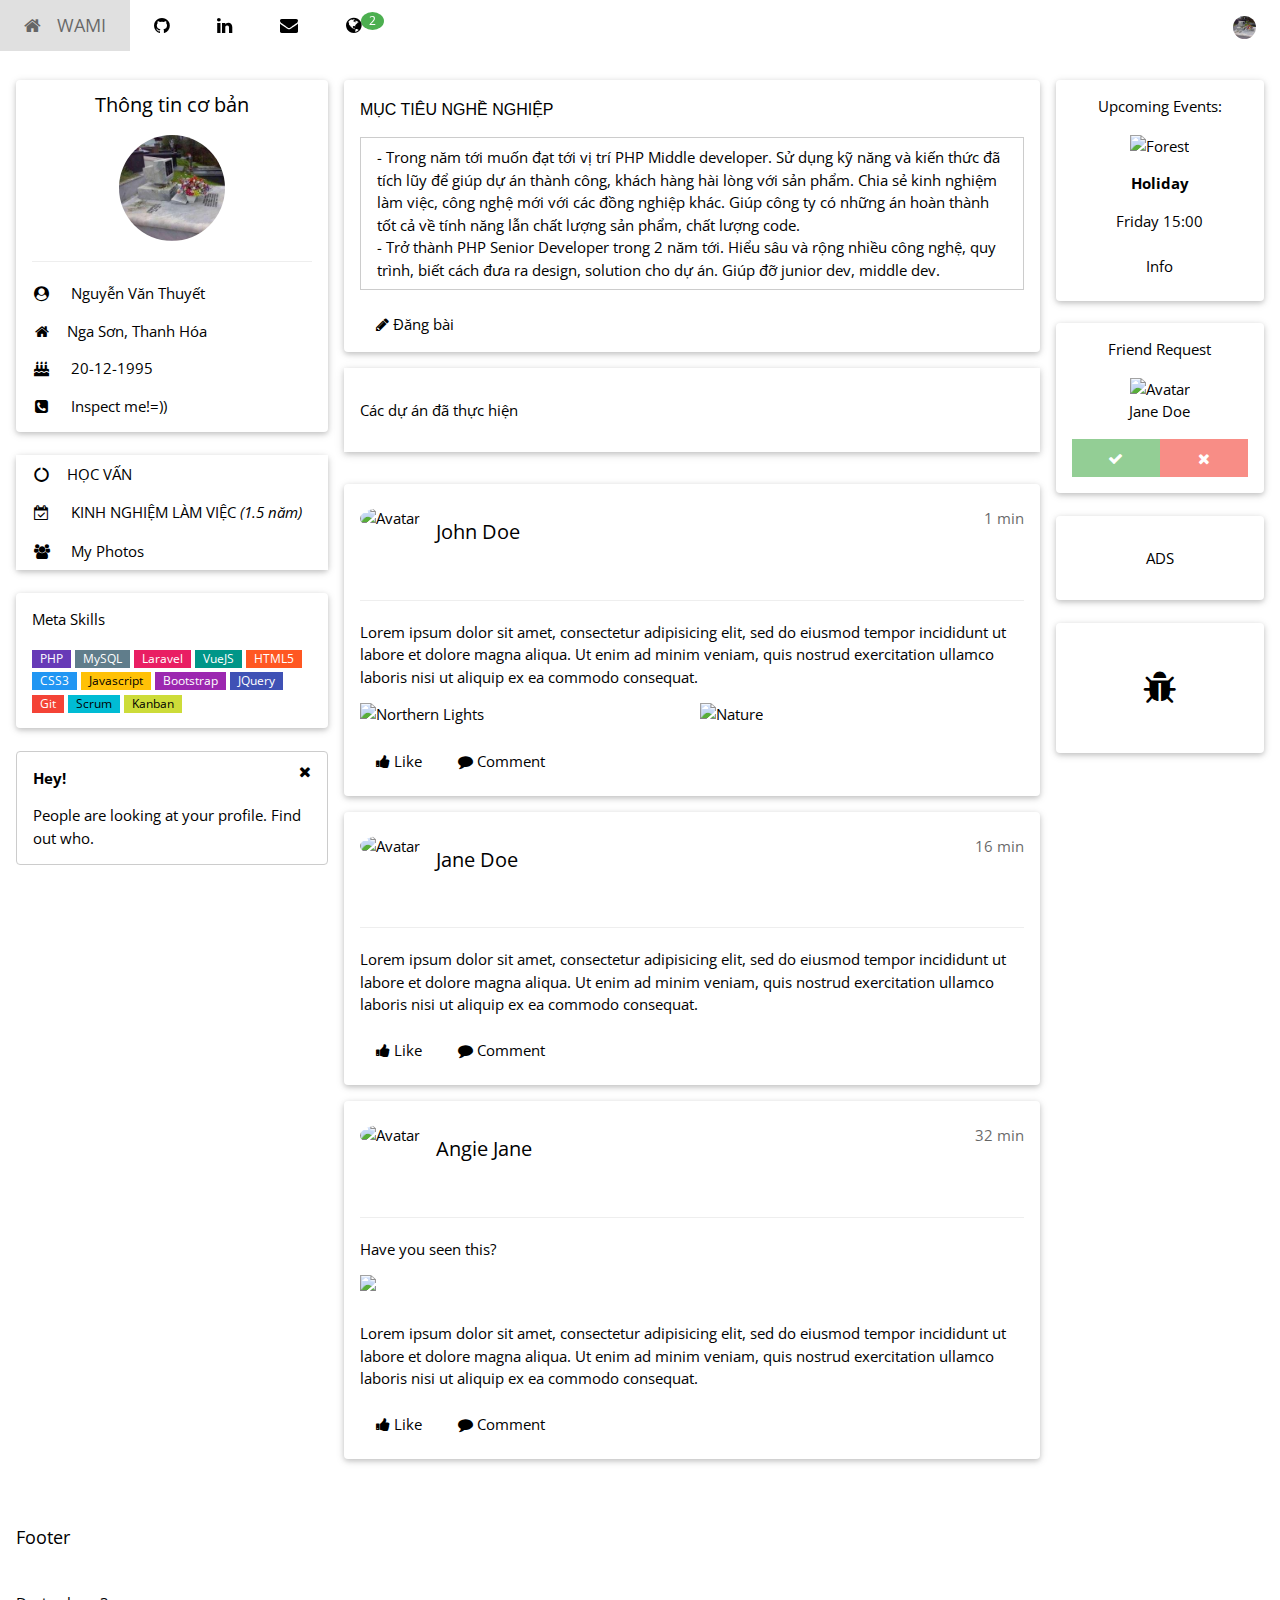
==== 11111.html @ 728837de "aupdatemmore information" ====
<!DOCTYPE html><html><title>ThuyetNV</title><meta charset="UTF-8"><meta name="viewport" content="width=device-width, initial-scale=1"><link rel="stylesheet" href="https://www.w3schools.com/w3css/4/w3.css"><link rel="stylesheet" href="https://www.w3schools.com/lib/w3-theme-blue-grey.css"><link rel='stylesheet' href='https://fonts.googleapis.com/css?family=Open+Sans'><link rel="stylesheet" href="https://cdnjs.cloudflare.com/ajax/libs/font-awesome/4.7.0/css/font-awesome.min.css"><link rel="stylesheet" href="public/css/main.css"><link rel="stylesheet" href="public/css/w3css.custom.css"><body class="w3-theme-l5"> <div class="w3-top"> <div class="w3-bar w3-theme-d2 w3-left-align w3-large"> <a class="w3-bar-item w3-button w3-hide-medium w3-hide-large w3-right w3-padding-large w3-hover-white w3-large w3-theme-d2" href="javascript:void(0);" onclick="openNav()"><i class="fa fa-bars"></i></a> <a href="https://thuyettiensinh.github.io" class="w3-bar-item w3-button w3-padding-large w3-theme-d4"><i class="fa fa-home w3-margin-right"></i>WAMI</a> <a href="https://github.com/thuyettiensinh" target="_blank" class="w3-bar-item w3-button w3-hide-small w3-padding-large w3-hover-white" title="Github"><i class="fa fa-github"></i></a> <a href="https://www.linkedin.com/in/thuyet-nguyen-720b23139/" target="_blank" class="w3-bar-item w3-button w3-hide-small w3-padding-large w3-hover-white" title="Linkedin"><i class="fa fa-linkedin"></i></a> <a href="mailto:thuyetit125@gmail.com" target="_popup" class="w3-bar-item w3-button w3-hide-small w3-padding-large w3-hover-white" title="Email"><i class="fa fa-envelope"></i></a> <div class="w3-dropdown-hover w3-hide-small"> <button class="w3-button w3-padding-large" title="Mạng xã hội"><i class="fa fa-globe"></i><span class="w3-badge w3-right w3-small w3-green">2</span></button> <div class="w3-dropdown-content w3-card-4 w3-bar-block" style="width:300px"> <a href="https://www.facebook.com/thuyetnv125" target="_blank" class="w3-bar-item w3-button w3-hide-small w3-padding-large w3-hover-white" title="Facebook"><i class="fa fa-facebook"></i>&nbsp;&nbsp;Facebook</a> <a href="https://twitter.com/_thuyetnv" target="_blank" class="w3-bar-item w3-button w3-hide-small w3-padding-large w3-hover-white" title="Twitter"><i class="fa fa-twitter"></i>&nbsp;Twitter</a> </div></div><a href="#" class="w3-bar-item w3-button w3-hide-small w3-right w3-padding-large w3-hover-white" title="My Account"> <img src="./public/images/avatar.jpg" class="w3-circle" style="height:23px;width:23px" alt="Avatar"> </a> </div></div><div id="navDemo" class="w3-bar-block w3-theme-d2 w3-hide w3-hide-large w3-hide-medium w3-large"> <a href="#" class="w3-bar-item w3-button w3-padding-large">Link 1</a> <a href="#" class="w3-bar-item w3-button w3-padding-large">Link 2</a> <a href="#" class="w3-bar-item w3-button w3-padding-large">Link 3</a> <a href="#" class="w3-bar-item w3-button w3-padding-large">My Profile</a> </div><div class="w3-container w3-content" style="max-width:1400px;margin-top:80px"> <div class="w3-row"> <div class="w3-col m3"> <div class="w3-card w3-round w3-white"> <div class="w3-container"> <h4 class="w3-center">Thông tin cơ bản</h4> <p class="w3-center"><img src="./public/images/avatar.jpg" class="w3-circle" style="height:106px;width:106px" alt="Avatar"></p><hr> <p title="Họ và tên"><i class="fa fa-user-circle fa-fw w3-margin-right w3-text-theme"></i> Nguyễn Văn Thuyết</p><p title="Quê quán"><i class="fa fa-home fa-fw w3-margin-right w3-text-theme"></i>Nga Sơn, Thanh Hóa</p><p title="Ngày sinh"><i class="fa fa-birthday-cake fa-fw w3-margin-right w3-text-theme"></i> 20-12-1995</p><p title="Số điện thoại"> <i class="fa fa-phone-square fa-fw w3-margin-right w3-text-theme"></i> <span title="If you can't see my phone number, you can ask some web developer how to inspect my phone number ^^"> Inspect me!=))</span> </p></div></div><br><div class="w3-card w3-round"> <div class="w3-white"> <button onclick="myFunction('Demo1')" class="w3-button w3-block w3-theme-l1 w3-left-align"><i class="fa fa-circle-o-notch fa-fw w3-margin-right"></i>HỌC VẤN</button> <div id="Demo1" class="w3-hide w3-container"> <div> <p><b>Đại học Công nghiệp Hà nội</b> <i class="w3-small"> (09/2013 - 05/2017)</i></p><p>Chuyên ngành: <i>Kỹ thuật phần mềm</i></p><p>Tốt nghiệp loại Trung bình, điểm trung bình 2.44/4</p></div></div><button onclick="myFunction('Demo2')" class="w3-button w3-block w3-theme-l1 w3-left-align"><i class="fa fa-calendar-check-o fa-fw w3-margin-right"></i> KINH NGHIỆM LÀM VIỆC <i> (1.5 năm)</i></button> <div id="Demo2" class="w3-hide w3-container"> <div> <div> <p><b>Công ty NTQ Solution JSC</b> <i class="w3-small"> (05/2017 - Hiện tại)</i></p><p>Vị trị: <i>Junior PHP Developer</i></p></div><div>- Tham gia thực hiện các sản phẩm của công ty, dự án maintain, refactor, các dự án với Laravel và VueJS.</div><div>- Viết báo cáo công việc hàng ngày</div></div><div> <div> <p><b>Công ty cổ phần Phần mềm FPT Software</b> <i class="w3-small"> (11/2016 - 01/2017)</i></p><p>Vị trị: <i>Thực tập Front-end</i></p></div><div>- Tham gia dự án thực tế, được học hỏi về cách thức làm việc cũng như hoạt động của công ty.</div><div>- Viết báo cáo công việc hàng ngày</div><div>- Testing</div></div><br></div><button onclick="myFunction('Demo3')" class="w3-button w3-block w3-theme-l1 w3-left-align"><i class="fa fa-users fa-fw w3-margin-right"></i> My Photos</button> <div id="Demo3" class="w3-hide w3-container"> <div class="w3-row-padding"> <br><div class="w3-half"> <img src="https://www.w3schools.com/w3images/lights.jpg" style="width:100%" class="w3-margin-bottom"> </div><div class="w3-half"> <img src="https://www.w3schools.com/w3images/nature.jpg" style="width:100%" class="w3-margin-bottom"> </div><div class="w3-half"> <img src="https://www.w3schools.com/w3images/mountains.jpg" style="width:100%" class="w3-margin-bottom"> </div><div class="w3-half"> <img src="https://www.w3schools.com/w3images/forest.jpg" style="width:100%" class="w3-margin-bottom"> </div><div class="w3-half"> <img src="https://www.w3schools.com/w3images/nature.jpg" style="width:100%" class="w3-margin-bottom"> </div><div class="w3-half"> <img src="https://www.w3schools.com/w3images/snow.jpg" style="width:100%" class="w3-margin-bottom"> </div></div></div></div></div><br><div class="w3-card w3-round w3-white w3-hide-small"> <div class="w3-container"> <p>Meta Skills </p><p> <span class="w3-tag w3-small w3-deep-purple">PHP</span> <span class="w3-tag w3-small w3-blue-gray">MySQL</span> <span class="w3-tag w3-small w3-pink">Laravel</span> <span class="w3-tag w3-small w3-teal">VueJS</span> <span class="w3-tag w3-small w3-deep-orange">HTML5</span> <span class="w3-tag w3-small w3-blue">CSS3</span> <span class="w3-tag w3-small w3-amber">Javascript</span> <span class="w3-tag w3-small w3-purple">Bootstrap</span> <span class="w3-tag w3-small w3-indigo">JQuery</span> <span class="w3-tag w3-small w3-red">Git</span> <span class="w3-tag w3-small w3-cyan">Scrum</span> <span class="w3-tag w3-small w3-lime">Kanban</span> </p></div></div><br><div class="w3-container w3-display-container w3-round w3-theme-l4 w3-border w3-theme-border w3-margin-bottom w3-hide-small"> <span onclick="this.parentElement.style.display='none'" class="w3-button w3-theme-l3 w3-display-topright"> <i class="fa fa-remove"></i> </span> <p><strong>Hey!</strong></p><p>People are looking at your profile. Find out who.</p></div></div><div class="w3-col m7"> <div class="w3-row-padding"> <div class="w3-col m12"> <div class="w3-card w3-round w3-white"> <div class="w3-container w3-padding"> <h6>MỤC TIÊU NGHỀ NGHIỆP</h6> <p contenteditable="true" class="w3-border w3-padding"> - Trong năm tới muốn đạt tới vị trí PHP Middle developer. Sử dụng kỹ năng và kiến thức đã tích lũy để giúp dự án thành công, khách hàng hài lòng với sản phẩm. Chia sẻ kinh nghiệm làm việc, công nghệ mới với các đồng nghiệp khác. Giúp công ty có những án hoàn thành tốt cả về tính năng lẫn chất lượng sản phẩm, chất lượng code.<br>- Trở thành PHP Senior Developer trong 2 năm tới. Hiểu sâu và rộng nhiều công nghệ, quy trình, biết cách đưa ra design, solution cho dự án. Giúp đỡ junior dev, middle dev. </p><button type="button" class="w3-button w3-theme" onclick="document.getElementById('justKidding').style.display='block'"><i class="fa fa-pencil"></i> Đăng bài</button> <div id="justKidding" class="w3-modal"> <div class="w3-modal-content w3-animate-top w3-card-4 w3-modal-small"> <header class="w3-container w3-blue-grey"> <span onclick="document.getElementById('justKidding').style.display='none'" class="w3-button w3-display-topright">&times;</span> <p>=)) Bạn thực sự nghĩ nó đăng được bài viết ?</p></header> <div class="w3-container"> <h3>Đùa thôi=)), không đăng được đâu!</h3> </div></div></div></div></div></div></div><div class="w3-container"> <div class="w3-panel w3-theme w3-card w3-padding-16"> <p>Các dự án đã thực hiện</p></div></div><div class="w3-container w3-card w3-white w3-round w3-margin"> <br><img src="https://www.w3schools.com/w3images/avatar2.png" alt="Avatar" class="w3-left w3-circle w3-margin-right" style="width:60px"> <span class="w3-right w3-opacity">1 min</span> <h4>John Doe</h4> <br><hr class="w3-clear"> <p>Lorem ipsum dolor sit amet, consectetur adipisicing elit, sed do eiusmod tempor incididunt ut labore et dolore magna aliqua. Ut enim ad minim veniam, quis nostrud exercitation ullamco laboris nisi ut aliquip ex ea commodo consequat.</p><div class="w3-row-padding" style="margin:0 -16px"> <div class="w3-half"> <img src="https://www.w3schools.com/w3images/lights.jpg" style="width:100%" alt="Northern Lights" class="w3-margin-bottom"> </div><div class="w3-half"> <img src="https://www.w3schools.com/w3images/nature.jpg" style="width:100%" alt="Nature" class="w3-margin-bottom"> </div></div><button type="button" class="w3-button w3-theme-d1 w3-margin-bottom"><i class="fa fa-thumbs-up"></i> Like</button> <button type="button" class="w3-button w3-theme-d2 w3-margin-bottom"><i class="fa fa-comment"></i> Comment</button> </div><div class="w3-container w3-card w3-white w3-round w3-margin"> <br><img src="https://www.w3schools.com/w3images/avatar5.png" alt="Avatar" class="w3-left w3-circle w3-margin-right" style="width:60px"> <span class="w3-right w3-opacity">16 min</span> <h4>Jane Doe</h4> <br><hr class="w3-clear"> <p>Lorem ipsum dolor sit amet, consectetur adipisicing elit, sed do eiusmod tempor incididunt ut labore et dolore magna aliqua. Ut enim ad minim veniam, quis nostrud exercitation ullamco laboris nisi ut aliquip ex ea commodo consequat.</p><button type="button" class="w3-button w3-theme-d1 w3-margin-bottom"><i class="fa fa-thumbs-up"></i> Like</button> <button type="button" class="w3-button w3-theme-d2 w3-margin-bottom"><i class="fa fa-comment"></i> Comment</button> </div><div class="w3-container w3-card w3-white w3-round w3-margin"> <br><img src="https://www.w3schools.com/w3images/avatar6.png" alt="Avatar" class="w3-left w3-circle w3-margin-right" style="width:60px"> <span class="w3-right w3-opacity">32 min</span> <h4>Angie Jane</h4> <br><hr class="w3-clear"> <p>Have you seen this?</p><img src="https://www.w3schools.com/w3images/nature.jpg" style="width:100%" class="w3-margin-bottom"> <p>Lorem ipsum dolor sit amet, consectetur adipisicing elit, sed do eiusmod tempor incididunt ut labore et dolore magna aliqua. Ut enim ad minim veniam, quis nostrud exercitation ullamco laboris nisi ut aliquip ex ea commodo consequat.</p><button type="button" class="w3-button w3-theme-d1 w3-margin-bottom"><i class="fa fa-thumbs-up"></i> Like</button> <button type="button" class="w3-button w3-theme-d2 w3-margin-bottom"><i class="fa fa-comment"></i> Comment</button> </div></div><div class="w3-col m2"> <div class="w3-card w3-round w3-white w3-center"> <div class="w3-container"> <p>Upcoming Events:</p><img src="https://www.w3schools.com/w3images/forest.jpg" alt="Forest" style="width:100%;"> <p><strong>Holiday</strong></p><p>Friday 15:00</p><p> <button class="w3-button w3-block w3-theme-l4">Info</button> </p></div></div><br><div class="w3-card w3-round w3-white w3-center"> <div class="w3-container"> <p>Friend Request</p><img src="https://www.w3schools.com/w3images/avatar6.png" alt="Avatar" style="width:50%"> <br><span>Jane Doe</span> <div class="w3-row w3-opacity"> <div class="w3-half"> <button class="w3-button w3-block w3-green w3-section" title="Accept"><i class="fa fa-check"></i></button> </div><div class="w3-half"> <button class="w3-button w3-block w3-red w3-section" title="Decline"><i class="fa fa-remove"></i></button> </div></div></div></div><br><div class="w3-card w3-round w3-white w3-padding-16 w3-center"> <p>ADS</p></div><br><div class="w3-card w3-round w3-white w3-padding-32 w3-center"> <p><i class="fa fa-bug w3-xxlarge"></i></p></div></div></div></div><br><footer class="w3-container w3-theme-d3 w3-padding-16"> <h5>Footer</h5> </footer> <footer class="w3-container w3-theme-d5"> <p>Design by <a href="https://www.w3schools.com/w3css/default.asp" target="_blank">w3.css</a></p></footer> <script>function myFunction(id){var x=document.getElementById(id); if (x.className.indexOf("w3-show")==-1){x.className +=" w3-show"; x.previousElementSibling.className +=" w3-theme-d1";}else{x.className=x.className.replace("w3-show", ""); x.previousElementSibling.className=x.previousElementSibling.className.replace(" w3-theme-d1", "");}}function openNav(){var x=document.getElementById("navDemo"); if (x.className.indexOf("w3-show")==-1){x.className +=" w3-show";}else{x.className=x.className.replace(" w3-show", "");}}function justKidding(){alert('Đùa thôi, không có đăng được đâu!=))');}</script></body></html>
---- public/css/main.css ----
/* All */
html,
body,
h1,
h2,
h3,
h4,
h5 {
    font-family: "Open Sans", sans-serif
}

/* Another element */
---- public/css/w3css.custom.css ----
.w3-button:hover, .w3-hover-white:hover {
	opacity: 0.6;
	transition: 0.6s linear;
}

.w3-modal-small {
    width: 25%;
}
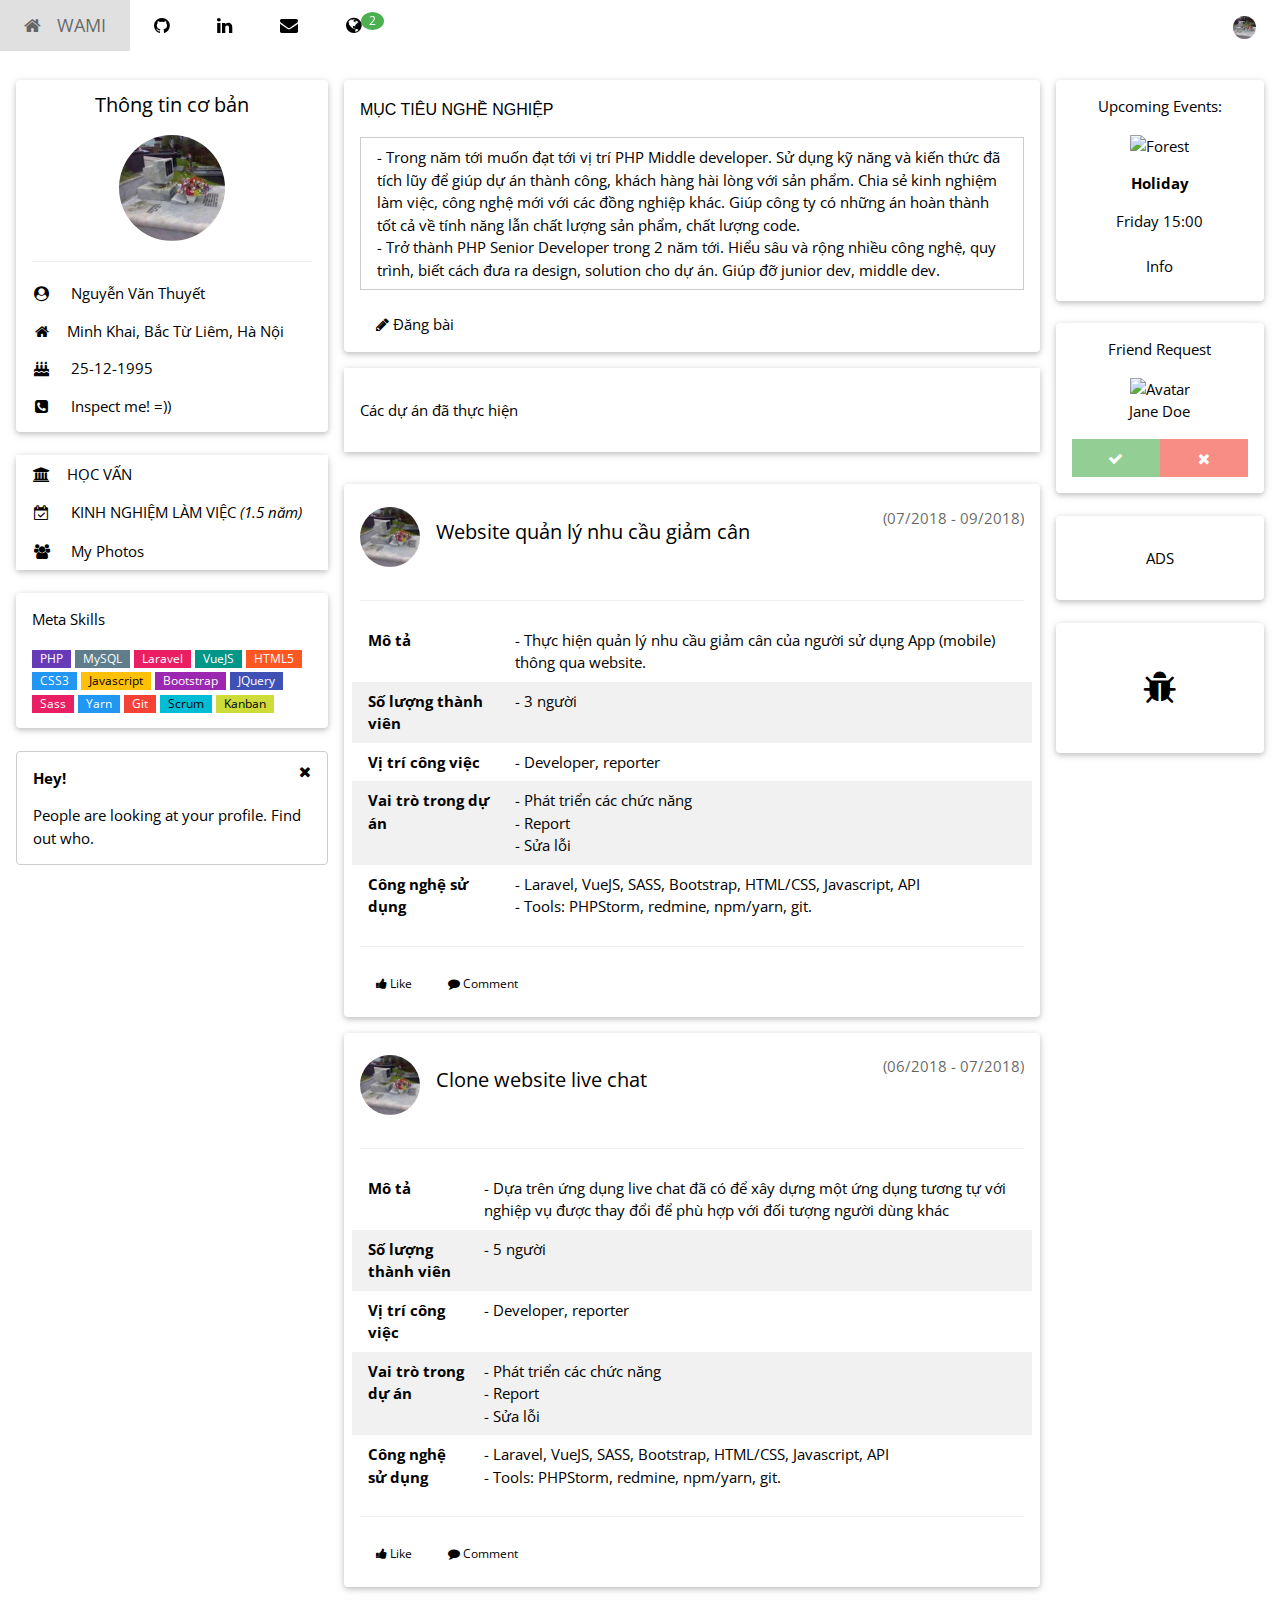
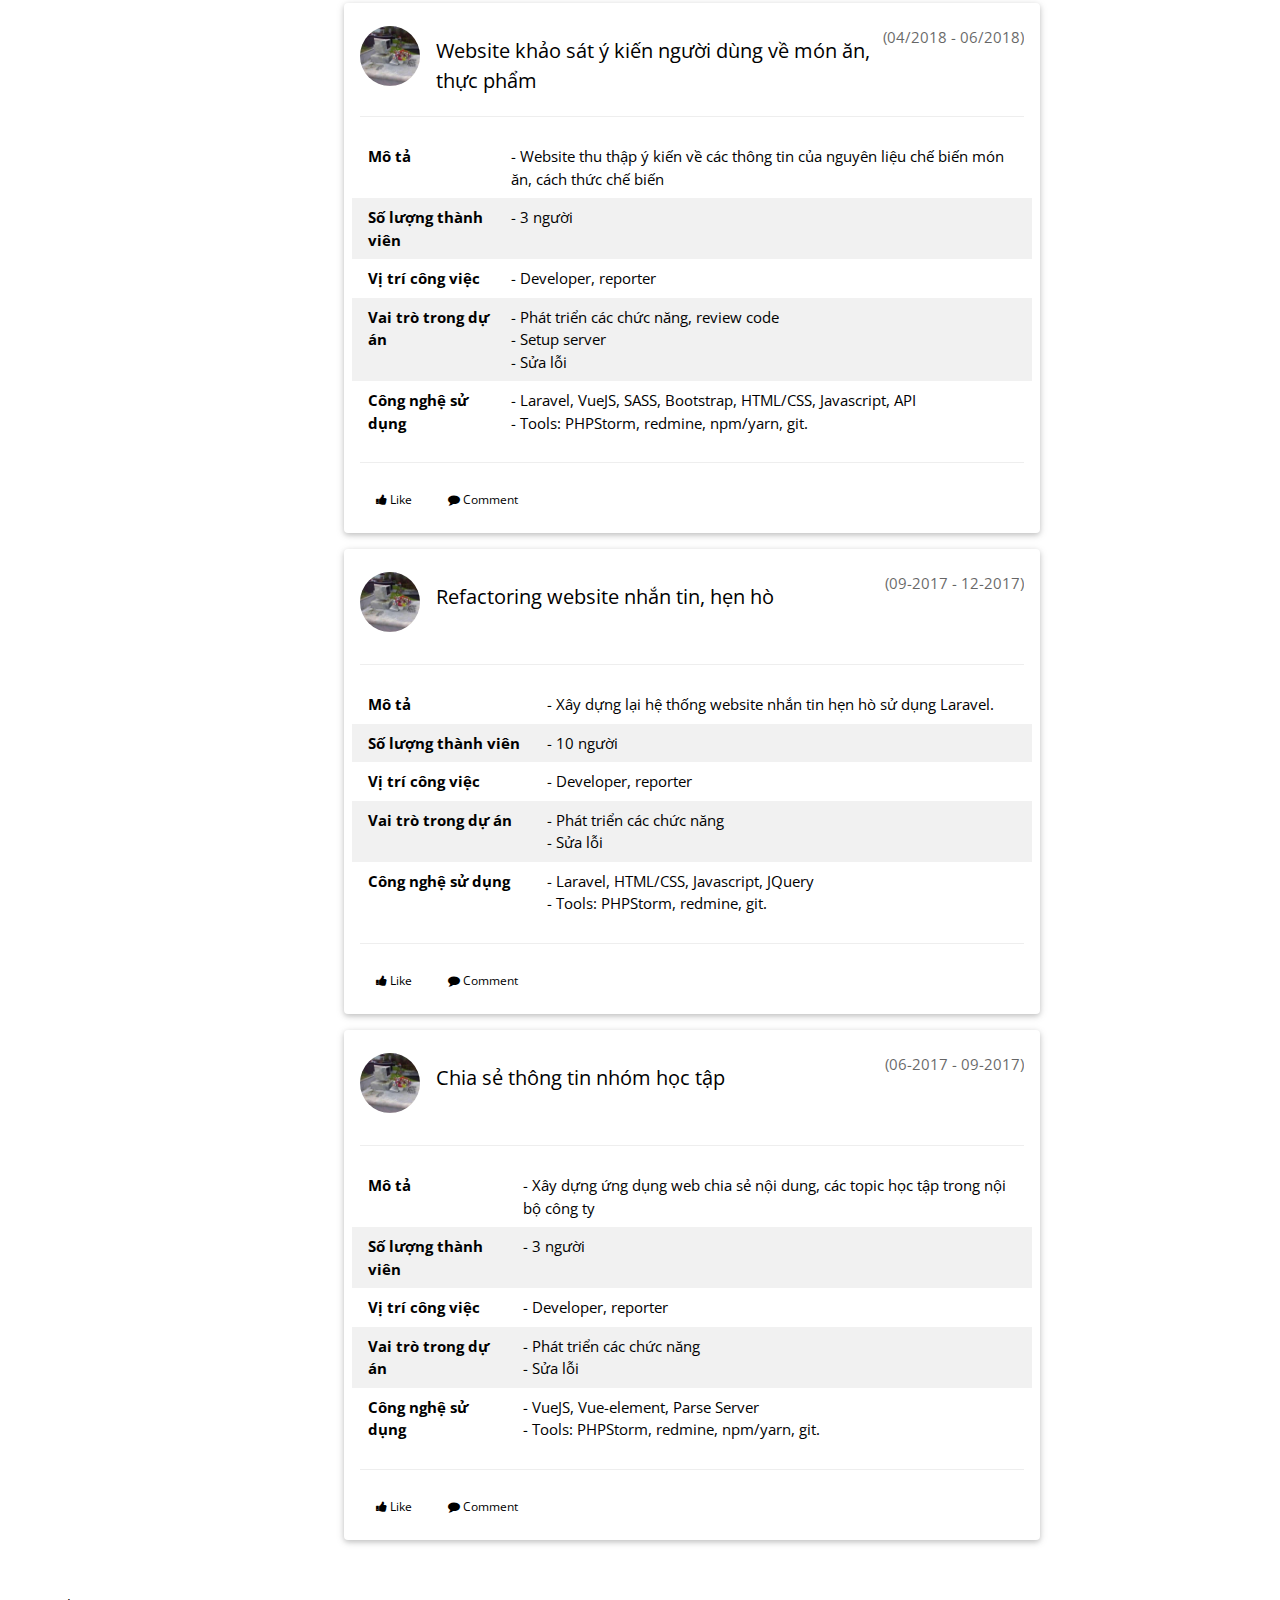
==== commit 693cfd5c: "Update 11111.html" ====
--- a/11111.html
+++ b/11111.html
@@ -1 +1,495 @@
-<!DOCTYPE html><html><title>ThuyetNV</title><meta charset="UTF-8"><meta name="viewport" content="width=device-width, initial-scale=1"><link rel="stylesheet" href="https://www.w3schools.com/w3css/4/w3.css"><link rel="stylesheet" href="https://www.w3schools.com/lib/w3-theme-blue-grey.css"><link rel='stylesheet' href='https://fonts.googleapis.com/css?family=Open+Sans'><link rel="stylesheet" href="https://cdnjs.cloudflare.com/ajax/libs/font-awesome/4.7.0/css/font-awesome.min.css"><link rel="stylesheet" href="public/css/main.css"><link rel="stylesheet" href="public/css/w3css.custom.css"><body class="w3-theme-l5"> <div class="w3-top"> <div class="w3-bar w3-theme-d2 w3-left-align w3-large"> <a class="w3-bar-item w3-button w3-hide-medium w3-hide-large w3-right w3-padding-large w3-hover-white w3-large w3-theme-d2" href="javascript:void(0);" onclick="openNav()"><i class="fa fa-bars"></i></a> <a href="https://thuyettiensinh.github.io" class="w3-bar-item w3-button w3-padding-large w3-theme-d4"><i class="fa fa-home w3-margin-right"></i>WAMI</a> <a href="https://github.com/thuyettiensinh" target="_blank" class="w3-bar-item w3-button w3-hide-small w3-padding-large w3-hover-white" title="Github"><i class="fa fa-github"></i></a> <a href="https://www.linkedin.com/in/thuyet-nguyen-720b23139/" target="_blank" class="w3-bar-item w3-button w3-hide-small w3-padding-large w3-hover-white" title="Linkedin"><i class="fa fa-linkedin"></i></a> <a href="mailto:thuyetit125@gmail.com" target="_popup" class="w3-bar-item w3-button w3-hide-small w3-padding-large w3-hover-white" title="Email"><i class="fa fa-envelope"></i></a> <div class="w3-dropdown-hover w3-hide-small"> <button class="w3-button w3-padding-large" title="Mạng xã hội"><i class="fa fa-globe"></i><span class="w3-badge w3-right w3-small w3-green">2</span></button> <div class="w3-dropdown-content w3-card-4 w3-bar-block" style="width:300px"> <a href="https://www.facebook.com/thuyetnv125" target="_blank" class="w3-bar-item w3-button w3-hide-small w3-padding-large w3-hover-white" title="Facebook"><i class="fa fa-facebook"></i>&nbsp;&nbsp;Facebook</a> <a href="https://twitter.com/_thuyetnv" target="_blank" class="w3-bar-item w3-button w3-hide-small w3-padding-large w3-hover-white" title="Twitter"><i class="fa fa-twitter"></i>&nbsp;Twitter</a> </div></div><a href="#" class="w3-bar-item w3-button w3-hide-small w3-right w3-padding-large w3-hover-white" title="My Account"> <img src="./public/images/avatar.jpg" class="w3-circle" style="height:23px;width:23px" alt="Avatar"> </a> </div></div><div id="navDemo" class="w3-bar-block w3-theme-d2 w3-hide w3-hide-large w3-hide-medium w3-large"> <a href="#" class="w3-bar-item w3-button w3-padding-large">Link 1</a> <a href="#" class="w3-bar-item w3-button w3-padding-large">Link 2</a> <a href="#" class="w3-bar-item w3-button w3-padding-large">Link 3</a> <a href="#" class="w3-bar-item w3-button w3-padding-large">My Profile</a> </div><div class="w3-container w3-content" style="max-width:1400px;margin-top:80px"> <div class="w3-row"> <div class="w3-col m3"> <div class="w3-card w3-round w3-white"> <div class="w3-container"> <h4 class="w3-center">Thông tin cơ bản</h4> <p class="w3-center"><img src="./public/images/avatar.jpg" class="w3-circle" style="height:106px;width:106px" alt="Avatar"></p><hr> <p title="Họ và tên"><i class="fa fa-user-circle fa-fw w3-margin-right w3-text-theme"></i> Nguyễn Văn Thuyết</p><p title="Quê quán"><i class="fa fa-home fa-fw w3-margin-right w3-text-theme"></i>Nga Sơn, Thanh Hóa</p><p title="Ngày sinh"><i class="fa fa-birthday-cake fa-fw w3-margin-right w3-text-theme"></i> 20-12-1995</p><p title="Số điện thoại"> <i class="fa fa-phone-square fa-fw w3-margin-right w3-text-theme"></i> <span title="If you can't see my phone number, you can ask some web developer how to inspect my phone number ^^"> Inspect me!=))</span> </p></div></div><br><div class="w3-card w3-round"> <div class="w3-white"> <button onclick="myFunction('Demo1')" class="w3-button w3-block w3-theme-l1 w3-left-align"><i class="fa fa-circle-o-notch fa-fw w3-margin-right"></i>HỌC VẤN</button> <div id="Demo1" class="w3-hide w3-container"> <div> <p><b>Đại học Công nghiệp Hà nội</b> <i class="w3-small"> (09/2013 - 05/2017)</i></p><p>Chuyên ngành: <i>Kỹ thuật phần mềm</i></p><p>Tốt nghiệp loại Trung bình, điểm trung bình 2.44/4</p></div></div><button onclick="myFunction('Demo2')" class="w3-button w3-block w3-theme-l1 w3-left-align"><i class="fa fa-calendar-check-o fa-fw w3-margin-right"></i> KINH NGHIỆM LÀM VIỆC <i> (1.5 năm)</i></button> <div id="Demo2" class="w3-hide w3-container"> <div> <div> <p><b>Công ty NTQ Solution JSC</b> <i class="w3-small"> (05/2017 - Hiện tại)</i></p><p>Vị trị: <i>Junior PHP Developer</i></p></div><div>- Tham gia thực hiện các sản phẩm của công ty, dự án maintain, refactor, các dự án với Laravel và VueJS.</div><div>- Viết báo cáo công việc hàng ngày</div></div><div> <div> <p><b>Công ty cổ phần Phần mềm FPT Software</b> <i class="w3-small"> (11/2016 - 01/2017)</i></p><p>Vị trị: <i>Thực tập Front-end</i></p></div><div>- Tham gia dự án thực tế, được học hỏi về cách thức làm việc cũng như hoạt động của công ty.</div><div>- Viết báo cáo công việc hàng ngày</div><div>- Testing</div></div><br></div><button onclick="myFunction('Demo3')" class="w3-button w3-block w3-theme-l1 w3-left-align"><i class="fa fa-users fa-fw w3-margin-right"></i> My Photos</button> <div id="Demo3" class="w3-hide w3-container"> <div class="w3-row-padding"> <br><div class="w3-half"> <img src="https://www.w3schools.com/w3images/lights.jpg" style="width:100%" class="w3-margin-bottom"> </div><div class="w3-half"> <img src="https://www.w3schools.com/w3images/nature.jpg" style="width:100%" class="w3-margin-bottom"> </div><div class="w3-half"> <img src="https://www.w3schools.com/w3images/mountains.jpg" style="width:100%" class="w3-margin-bottom"> </div><div class="w3-half"> <img src="https://www.w3schools.com/w3images/forest.jpg" style="width:100%" class="w3-margin-bottom"> </div><div class="w3-half"> <img src="https://www.w3schools.com/w3images/nature.jpg" style="width:100%" class="w3-margin-bottom"> </div><div class="w3-half"> <img src="https://www.w3schools.com/w3images/snow.jpg" style="width:100%" class="w3-margin-bottom"> </div></div></div></div></div><br><div class="w3-card w3-round w3-white w3-hide-small"> <div class="w3-container"> <p>Meta Skills </p><p> <span class="w3-tag w3-small w3-deep-purple">PHP</span> <span class="w3-tag w3-small w3-blue-gray">MySQL</span> <span class="w3-tag w3-small w3-pink">Laravel</span> <span class="w3-tag w3-small w3-teal">VueJS</span> <span class="w3-tag w3-small w3-deep-orange">HTML5</span> <span class="w3-tag w3-small w3-blue">CSS3</span> <span class="w3-tag w3-small w3-amber">Javascript</span> <span class="w3-tag w3-small w3-purple">Bootstrap</span> <span class="w3-tag w3-small w3-indigo">JQuery</span> <span class="w3-tag w3-small w3-red">Git</span> <span class="w3-tag w3-small w3-cyan">Scrum</span> <span class="w3-tag w3-small w3-lime">Kanban</span> </p></div></div><br><div class="w3-container w3-display-container w3-round w3-theme-l4 w3-border w3-theme-border w3-margin-bottom w3-hide-small"> <span onclick="this.parentElement.style.display='none'" class="w3-button w3-theme-l3 w3-display-topright"> <i class="fa fa-remove"></i> </span> <p><strong>Hey!</strong></p><p>People are looking at your profile. Find out who.</p></div></div><div class="w3-col m7"> <div class="w3-row-padding"> <div class="w3-col m12"> <div class="w3-card w3-round w3-white"> <div class="w3-container w3-padding"> <h6>MỤC TIÊU NGHỀ NGHIỆP</h6> <p contenteditable="true" class="w3-border w3-padding"> - Trong năm tới muốn đạt tới vị trí PHP Middle developer. Sử dụng kỹ năng và kiến thức đã tích lũy để giúp dự án thành công, khách hàng hài lòng với sản phẩm. Chia sẻ kinh nghiệm làm việc, công nghệ mới với các đồng nghiệp khác. Giúp công ty có những án hoàn thành tốt cả về tính năng lẫn chất lượng sản phẩm, chất lượng code.<br>- Trở thành PHP Senior Developer trong 2 năm tới. Hiểu sâu và rộng nhiều công nghệ, quy trình, biết cách đưa ra design, solution cho dự án. Giúp đỡ junior dev, middle dev. </p><button type="button" class="w3-button w3-theme" onclick="document.getElementById('justKidding').style.display='block'"><i class="fa fa-pencil"></i> Đăng bài</button> <div id="justKidding" class="w3-modal"> <div class="w3-modal-content w3-animate-top w3-card-4 w3-modal-small"> <header class="w3-container w3-blue-grey"> <span onclick="document.getElementById('justKidding').style.display='none'" class="w3-button w3-display-topright">&times;</span> <p>=)) Bạn thực sự nghĩ nó đăng được bài viết ?</p></header> <div class="w3-container"> <h3>Đùa thôi=)), không đăng được đâu!</h3> </div></div></div></div></div></div></div><div class="w3-container"> <div class="w3-panel w3-theme w3-card w3-padding-16"> <p>Các dự án đã thực hiện</p></div></div><div class="w3-container w3-card w3-white w3-round w3-margin"> <br><img src="https://www.w3schools.com/w3images/avatar2.png" alt="Avatar" class="w3-left w3-circle w3-margin-right" style="width:60px"> <span class="w3-right w3-opacity">1 min</span> <h4>John Doe</h4> <br><hr class="w3-clear"> <p>Lorem ipsum dolor sit amet, consectetur adipisicing elit, sed do eiusmod tempor incididunt ut labore et dolore magna aliqua. Ut enim ad minim veniam, quis nostrud exercitation ullamco laboris nisi ut aliquip ex ea commodo consequat.</p><div class="w3-row-padding" style="margin:0 -16px"> <div class="w3-half"> <img src="https://www.w3schools.com/w3images/lights.jpg" style="width:100%" alt="Northern Lights" class="w3-margin-bottom"> </div><div class="w3-half"> <img src="https://www.w3schools.com/w3images/nature.jpg" style="width:100%" alt="Nature" class="w3-margin-bottom"> </div></div><button type="button" class="w3-button w3-theme-d1 w3-margin-bottom"><i class="fa fa-thumbs-up"></i> Like</button> <button type="button" class="w3-button w3-theme-d2 w3-margin-bottom"><i class="fa fa-comment"></i> Comment</button> </div><div class="w3-container w3-card w3-white w3-round w3-margin"> <br><img src="https://www.w3schools.com/w3images/avatar5.png" alt="Avatar" class="w3-left w3-circle w3-margin-right" style="width:60px"> <span class="w3-right w3-opacity">16 min</span> <h4>Jane Doe</h4> <br><hr class="w3-clear"> <p>Lorem ipsum dolor sit amet, consectetur adipisicing elit, sed do eiusmod tempor incididunt ut labore et dolore magna aliqua. Ut enim ad minim veniam, quis nostrud exercitation ullamco laboris nisi ut aliquip ex ea commodo consequat.</p><button type="button" class="w3-button w3-theme-d1 w3-margin-bottom"><i class="fa fa-thumbs-up"></i> Like</button> <button type="button" class="w3-button w3-theme-d2 w3-margin-bottom"><i class="fa fa-comment"></i> Comment</button> </div><div class="w3-container w3-card w3-white w3-round w3-margin"> <br><img src="https://www.w3schools.com/w3images/avatar6.png" alt="Avatar" class="w3-left w3-circle w3-margin-right" style="width:60px"> <span class="w3-right w3-opacity">32 min</span> <h4>Angie Jane</h4> <br><hr class="w3-clear"> <p>Have you seen this?</p><img src="https://www.w3schools.com/w3images/nature.jpg" style="width:100%" class="w3-margin-bottom"> <p>Lorem ipsum dolor sit amet, consectetur adipisicing elit, sed do eiusmod tempor incididunt ut labore et dolore magna aliqua. Ut enim ad minim veniam, quis nostrud exercitation ullamco laboris nisi ut aliquip ex ea commodo consequat.</p><button type="button" class="w3-button w3-theme-d1 w3-margin-bottom"><i class="fa fa-thumbs-up"></i> Like</button> <button type="button" class="w3-button w3-theme-d2 w3-margin-bottom"><i class="fa fa-comment"></i> Comment</button> </div></div><div class="w3-col m2"> <div class="w3-card w3-round w3-white w3-center"> <div class="w3-container"> <p>Upcoming Events:</p><img src="https://www.w3schools.com/w3images/forest.jpg" alt="Forest" style="width:100%;"> <p><strong>Holiday</strong></p><p>Friday 15:00</p><p> <button class="w3-button w3-block w3-theme-l4">Info</button> </p></div></div><br><div class="w3-card w3-round w3-white w3-center"> <div class="w3-container"> <p>Friend Request</p><img src="https://www.w3schools.com/w3images/avatar6.png" alt="Avatar" style="width:50%"> <br><span>Jane Doe</span> <div class="w3-row w3-opacity"> <div class="w3-half"> <button class="w3-button w3-block w3-green w3-section" title="Accept"><i class="fa fa-check"></i></button> </div><div class="w3-half"> <button class="w3-button w3-block w3-red w3-section" title="Decline"><i class="fa fa-remove"></i></button> </div></div></div></div><br><div class="w3-card w3-round w3-white w3-padding-16 w3-center"> <p>ADS</p></div><br><div class="w3-card w3-round w3-white w3-padding-32 w3-center"> <p><i class="fa fa-bug w3-xxlarge"></i></p></div></div></div></div><br><footer class="w3-container w3-theme-d3 w3-padding-16"> <h5>Footer</h5> </footer> <footer class="w3-container w3-theme-d5"> <p>Design by <a href="https://www.w3schools.com/w3css/default.asp" target="_blank">w3.css</a></p></footer> <script>function myFunction(id){var x=document.getElementById(id); if (x.className.indexOf("w3-show")==-1){x.className +=" w3-show"; x.previousElementSibling.className +=" w3-theme-d1";}else{x.className=x.className.replace("w3-show", ""); x.previousElementSibling.className=x.previousElementSibling.className.replace(" w3-theme-d1", "");}}function openNav(){var x=document.getElementById("navDemo"); if (x.className.indexOf("w3-show")==-1){x.className +=" w3-show";}else{x.className=x.className.replace(" w3-show", "");}}function justKidding(){alert('Đùa thôi, không có đăng được đâu!=))');}</script></body></html>+
+<!DOCTYPE html>
+<html>
+<title>ThuyetNV</title>
+<meta charset="UTF-8">
+<meta name="viewport" content="width=device-width, initial-scale=1">
+<link rel="stylesheet" href="https://www.w3schools.com/w3css/4/w3.css">
+<link rel="stylesheet" href="https://www.w3schools.com/lib/w3-theme-blue-grey.css">
+<link rel='stylesheet' href='https://fonts.googleapis.com/css?family=Open+Sans'>
+<link rel="stylesheet" href="https://cdnjs.cloudflare.com/ajax/libs/font-awesome/4.7.0/css/font-awesome.min.css">
+<link rel="stylesheet" href="public/css/main.css">
+<link rel="stylesheet" href="public/css/w3css.custom.css">
+
+<body class="w3-theme-l5">
+    <!-- Navbar -->
+    <div class="w3-top">
+        <div class="w3-bar w3-theme-d2 w3-left-align w3-large">
+            <a class="w3-bar-item w3-button w3-hide-medium w3-hide-large w3-right w3-padding-large w3-hover-white w3-large w3-theme-d2" href="javascript:void(0);" onclick="openNav()"><i class="fa fa-bars"></i></a>
+            <a href="https://thuyettiensinh.github.io" class="w3-bar-item w3-button w3-padding-large w3-theme-d4"><i class="fa fa-home w3-margin-right"></i>WAMI</a>
+            <a href="https://github.com/thuyettiensinh" target="_blank" class="w3-bar-item w3-button w3-hide-small w3-padding-large w3-hover-white" title="Github"><i class="fa fa-github"></i></a>
+            <a href="https://www.linkedin.com/in/thuyet-nguyen-720b23139/" target="_blank" class="w3-bar-item w3-button w3-hide-small w3-padding-large w3-hover-white" title="Linkedin"><i class="fa fa-linkedin"></i></a>
+            <a href="mailto:thuyetit125@gmail.com" target="_popup" class="w3-bar-item w3-button w3-hide-small w3-padding-large w3-hover-white" title="Email"><i class="fa fa-envelope"></i></a>
+            <div class="w3-dropdown-hover w3-hide-small">
+                <button class="w3-button w3-padding-large" title="Mạng xã hội"><i class="fa fa-globe"></i><span class="w3-badge w3-right w3-small w3-green">2</span></button>
+                <div class="w3-dropdown-content w3-card-4 w3-bar-block" style="width:300px">
+                    <a href="https://www.facebook.com/thuyetnv125" target="_blank" class="w3-bar-item w3-button w3-hide-small w3-padding-large w3-hover-white" title="Facebook"><i class="fa fa-facebook"></i>&nbsp;&nbsp;Facebook</a>
+                    <a href="https://twitter.com/_thuyetnv" target="_blank" class="w3-bar-item w3-button w3-hide-small w3-padding-large w3-hover-white" title="Twitter"><i class="fa fa-twitter"></i>&nbsp;Twitter</a>
+                </div>
+            </div>
+            <a href="#" class="w3-bar-item w3-button w3-hide-small w3-right w3-padding-large w3-hover-white" title="My Account">
+    <img src="./public/images/avatar.jpg" class="w3-circle" style="height:23px;width:23px" alt="Avatar">
+  </a>
+        </div>
+    </div>
+    <!-- Navbar on small screens -->
+    <div id="navDemo" class="w3-bar-block w3-theme-d2 w3-hide w3-hide-large w3-hide-medium w3-large">
+        <a href="#" class="w3-bar-item w3-button w3-padding-large">Link 1</a>
+        <a href="#" class="w3-bar-item w3-button w3-padding-large">Link 2</a>
+        <a href="#" class="w3-bar-item w3-button w3-padding-large">Link 3</a>
+        <a href="#" class="w3-bar-item w3-button w3-padding-large">My Profile</a>
+    </div>
+    <!-- Page Container -->
+    <div class="w3-container w3-content" style="max-width:1400px;margin-top:80px">
+        <!-- The Grid -->
+        <div class="w3-row">
+            <!-- Left Column -->
+            <div class="w3-col m3">
+                <!-- Profile -->
+                <div class="w3-card w3-round w3-white">
+                    <div class="w3-container">
+                        <h4 class="w3-center">Thông tin cơ bản</h4>
+                        <p class="w3-center"><img src="./public/images/avatar.jpg" class="w3-circle" style="height:106px;width:106px" alt="Avatar"></p>
+                        <hr>
+                        <p title="Họ và tên"><i class="fa fa-user-circle fa-fw w3-margin-right w3-text-theme"></i> Nguyễn Văn Thuyết</p>
+                        <p title="Quê quán"><i class="fa fa-home fa-fw w3-margin-right w3-text-theme"></i>Minh Khai, Bắc Từ Liêm, Hà Nội</p>
+                        <p title="Ngày sinh"><i class="fa fa-birthday-cake fa-fw w3-margin-right w3-text-theme"></i> 25-12-1995</p>
+                        <p title="Số điện thoại">
+                            <i class="fa fa-phone-square fa-fw w3-margin-right w3-text-theme"></i>
+                            <span title="If you can't see my phone number, you can ask some web developer how to inspect my phone number ^^"> Inspect me! =))</span>
+                            <!-- 01682221859 -->
+                        </p>
+                    </div>
+                </div>
+                <br>
+                <!-- Accordion -->
+                <div class="w3-card w3-round">
+                    <div class="w3-white">
+                        <button onclick="myFunction('Demo1')" class="w3-button w3-block w3-theme-l1 w3-left-align"><i class="fa fa-university fa-fw w3-margin-right"></i>HỌC VẤN</button>
+                        <div id="Demo1" class="w3-hide w3-container">
+                            <div>
+                                <p><b>Đại học Công nghiệp Hà nội</b> <i class="w3-small"> (09/2013 - 05/2017)</i></p>
+                                <p>Chuyên ngành: <i>Kỹ thuật phần mềm</i></p>
+                                <p>Tốt nghiệp loại Trung bình, điểm trung bình 2.44/4</p>
+                            </div>
+                        </div>
+                        <button onclick="myFunction('Demo2')" class="w3-button w3-block w3-theme-l1 w3-left-align"><i class="fa fa-calendar-check-o fa-fw w3-margin-right"></i> KINH NGHIỆM LÀM VIỆC <i> (1.5 năm)</i></button>
+                        <div id="Demo2" class="w3-hide w3-container">
+                            <div>
+                                <div>
+                                    <p><b>Công ty NTQ Solution JSC</b> <i class="w3-small"> (05/2017 - Hiện tại)</i></p>
+                                    <p>Vị trị: <i>Junior PHP Developer</i></p>
+                                </div>
+                                <div>- Tham gia thực hiện các sản phẩm của công ty, dự án maintain, refactor, các dự án với Laravel và VueJS.</div>
+                                <div>- Viết báo cáo công việc hàng ngày</div>
+                            </div>
+                            <div>
+                                <div>
+                                    <p><b>Công ty cổ phần Phần mềm FPT Software</b> <i class="w3-small">  (11/2016 - 01/2017)</i></p>
+                                    <p>Vị trị: <i>Thực tập Front-end</i></p>
+                                </div>
+                                <div>- Tham gia dự án thực tế, được học hỏi về cách thức làm việc cũng như hoạt động của công ty.</div>
+                                <div>- Viết báo cáo công việc hàng ngày</div>
+                                <div>- Testing</div>
+                            </div>
+                            <br>
+                        </div>
+                        <button onclick="myFunction('Demo3')" class="w3-button w3-block w3-theme-l1 w3-left-align"><i class="fa fa-users fa-fw w3-margin-right"></i> My Photos</button>
+                        <div id="Demo3" class="w3-hide w3-container">
+                            <div class="w3-row-padding">
+                                <br>
+                                <div class="w3-half">
+                                    <img src="https://www.w3schools.com/w3images/lights.jpg" style="width:100%" class="w3-margin-bottom">
+                                </div>
+                                <div class="w3-half">
+                                    <img src="https://www.w3schools.com/w3images/nature.jpg" style="width:100%" class="w3-margin-bottom">
+                                </div>
+                                <div class="w3-half">
+                                    <img src="https://www.w3schools.com/w3images/mountains.jpg" style="width:100%" class="w3-margin-bottom">
+                                </div>
+                                <div class="w3-half">
+                                    <img src="https://www.w3schools.com/w3images/forest.jpg" style="width:100%" class="w3-margin-bottom">
+                                </div>
+                                <div class="w3-half">
+                                    <img src="https://www.w3schools.com/w3images/nature.jpg" style="width:100%" class="w3-margin-bottom">
+                                </div>
+                                <div class="w3-half">
+                                    <img src="https://www.w3schools.com/w3images/snow.jpg" style="width:100%" class="w3-margin-bottom">
+                                </div>
+                            </div>
+                        </div>
+                    </div>
+                </div>
+                <br>
+                <div class="w3-card w3-round w3-white w3-hide-small">
+                    <div class="w3-container">
+                        <p>Meta Skills </p>
+                        <p>
+                            <span class="w3-tag w3-small w3-deep-purple">PHP</span>
+                            <span class="w3-tag w3-small w3-blue-gray">MySQL</span>
+                            <span class="w3-tag w3-small w3-pink">Laravel</span>
+                            <span class="w3-tag w3-small w3-teal">VueJS</span>
+                            <span class="w3-tag w3-small w3-deep-orange">HTML5</span>
+                            <span class="w3-tag w3-small w3-blue">CSS3</span>
+                            <span class="w3-tag w3-small w3-amber">Javascript</span>
+                            <span class="w3-tag w3-small w3-purple">Bootstrap</span>
+                            <span class="w3-tag w3-small w3-indigo">JQuery</span>
+                            <span class="w3-tag w3-small w3-pink">Sass</span>
+                            <span class="w3-tag w3-small w3-blue">Yarn</span>
+                            <span class="w3-tag w3-small w3-red">Git</span>
+                            <span class="w3-tag w3-small w3-cyan">Scrum</span>
+                            <span class="w3-tag w3-small w3-lime">Kanban</span>
+                        </p>
+                    </div>
+                </div>
+                <br>
+                <!-- Alert Box -->
+                <div class="w3-container w3-display-container w3-round w3-theme-l4 w3-border w3-theme-border w3-margin-bottom w3-hide-small">
+                    <span onclick="this.parentElement.style.display='none'" class="w3-button w3-theme-l3 w3-display-topright">
+          <i class="fa fa-remove"></i>
+        </span>
+                    <p><strong>Hey!</strong></p>
+                    <p>People are looking at your profile. Find out who.</p>
+                </div>
+                <!-- End Left Column -->
+            </div>
+            <!-- Middle Column -->
+            <div class="w3-col m7">
+                <div class="w3-row-padding">
+                    <div class="w3-col m12">
+                        <div class="w3-card w3-round w3-white">
+                            <div class="w3-container w3-padding">
+                                <h6>MỤC TIÊU NGHỀ NGHIỆP</h6>
+                                <p contenteditable="true" class="w3-border w3-padding">
+                                    - Trong năm tới muốn đạt tới vị trí PHP Middle developer. Sử dụng kỹ năng và kiến thức đã tích lũy để giúp dự án thành công, khách hàng hài lòng với sản phẩm. Chia sẻ kinh nghiệm làm việc, công nghệ mới với các đồng nghiệp khác. Giúp công ty có những án hoàn thành tốt cả về tính năng lẫn chất lượng sản phẩm, chất lượng code.<br>
+                                     - Trở thành PHP Senior Developer trong 2 năm tới. Hiểu sâu và rộng nhiều công nghệ, quy trình, biết cách đưa ra design, solution cho dự án. Giúp đỡ junior dev, middle dev.
+                                </p>
+                                <button type="button" class="w3-button w3-theme" onclick="document.getElementById('justKidding').style.display='block'"><i class="fa fa-pencil"></i>  Đăng bài</button>
+                                <div id="justKidding" class="w3-modal">
+                                    <div class="w3-modal-content w3-animate-top w3-card-4 w3-modal-small">
+                                        <header class="w3-container w3-blue-grey"> 
+                                            <span onclick="document.getElementById('justKidding').style.display='none'" class="w3-button w3-display-topright">&times;</span>
+                                            <p>=)) Bạn thực sự nghĩ nó đăng được bài viết ?</p>
+                                        </header>
+                                        <div class="w3-container">
+                                            <h3>Đùa thôi =)), không đăng được đâu!</h3>
+                                        </div>
+                                    </div>
+                                </div>
+                            </div>
+                        </div>
+                    </div>
+                </div>
+                <div class="w3-container">
+                    <div class="w3-panel  w3-theme w3-card w3-padding-16">
+                        <p>Các dự án đã thực hiện</p>
+                    </div>
+                </div>
+                <div class="w3-container w3-card w3-white w3-round w3-margin">
+                    <br>
+                    <img src="./public/images/avatar.jpg" alt="Avatar" class="w3-left w3-circle w3-margin-right" style="width:60px">
+                    <span class="w3-right w3-opacity">(07/2018 - 09/2018)</span>
+                    <h4>Website quản lý nhu cầu giảm cân</h4>
+                    <br>
+                    <hr class="w3-clear">
+                    <div class="w3-row-padding" style="margin:0 -16px">
+                        <table class="w3-table w3-striped w3-first-25">
+                            <tr>
+                                <th>Mô tả</th>
+                                <td>- Thực hiện quản lý nhu cầu giảm cân của người sử dụng App (mobile) thông qua website.</td>
+                            </tr>
+                            <tr>
+                                <th>Số lượng thành viên</th>
+                                <td>- 3 người</td>
+                            </tr>
+                            <tr>
+                                <th>Vị trí công việc</th>
+                                <td>- Developer, reporter</td>
+                            </tr>
+                            <tr>
+                                <th>Vai trò trong dự án</th>
+                                <td>
+                                    <div>- Phát triển các chức năng</div>
+                                    <div>- Report</div>
+                                    <div>- Sửa lỗi</div>
+                                </td>
+                            </tr>
+                            <tr>
+                                <th>Công nghệ sử dụng</th>
+                                <td>
+                                    <div>- Laravel, VueJS, SASS, Bootstrap, HTML/CSS, Javascript, API</div>
+                                    <div>- Tools: PHPStorm, redmine, npm/yarn, git.</div>
+                                </td>
+                            </tr>
+                      </table>
+                    </div>
+                    <hr class="w3-clear">
+                    
+                    <button type="button" class="w3-button w3-theme-d1 w3-margin-bottom w3-small"><i class="fa fa-thumbs-up"></i>  Like</button>
+                    <button type="button" class="w3-button w3-theme-d2 w3-margin-bottom w3-small"><i class="fa fa-comment"></i>  Comment</button>
+                </div>
+                <div class="w3-container w3-card w3-white w3-round w3-margin">
+                    <br>
+                    <img src="./public/images/avatar.jpg" alt="Avatar" class="w3-left w3-circle w3-margin-right" style="width:60px">
+                    <span class="w3-right w3-opacity">(06/2018 - 07/2018)</span>
+                    <h4>Clone website live chat</h4>
+                    <br>
+                    <hr class="w3-clear">
+                    <div class="w3-row-padding" style="margin:0 -16px">
+                        <table class="w3-table w3-striped w3-first-25">
+                            <tr>
+                                <th>Mô tả</th>
+                                <td>- Dựa trên ứng dụng live chat đã có để xây dựng một ứng dụng tương tự với nghiệp vụ được thay đổi để phù hợp với đối tượng người dùng khác</td>
+                            </tr>
+                            <tr>
+                                <th>Số lượng thành viên</th>
+                                <td>- 5 người</td>
+                            </tr>
+                            <tr>
+                                <th>Vị trí công việc</th>
+                                <td>- Developer, reporter</td>
+                            </tr>
+                            <tr>
+                                <th>Vai trò trong dự án</th>
+                                <td>
+                                    <div>- Phát triển các chức năng</div>
+                                    <div>- Report</div>
+                                    <div>- Sửa lỗi</div>
+                                </td>
+                            </tr>
+                            <tr>
+                                <th>Công nghệ sử dụng</th>
+                                <td>
+                                    <div>- Laravel, VueJS, SASS, Bootstrap, HTML/CSS, Javascript, API</div>
+                                    <div>- Tools: PHPStorm, redmine, npm/yarn, git.</div>
+                                </td>
+                            </tr>
+                      </table>
+                    </div>
+                    <hr class="w3-clear">
+                    
+                    <button type="button" class="w3-button w3-theme-d1 w3-margin-bottom w3-small"><i class="fa fa-thumbs-up"></i>  Like</button>
+                    <button type="button" class="w3-button w3-theme-d2 w3-margin-bottom w3-small"><i class="fa fa-comment"></i>  Comment</button>
+                </div>
+                <div class="w3-container w3-card w3-white w3-round w3-margin">
+                    <br>
+                    <img src="./public/images/avatar.jpg" alt="Avatar" class="w3-left w3-circle w3-margin-right" style="width:60px">
+                    <span class="w3-right w3-opacity">(04/2018 - 06/2018)</span>
+                    <h4>Website khảo sát ý kiến người dùng về món ăn, thực phẩm</h4>
+                    <hr class="w3-clear">
+                    <div class="w3-row-padding" style="margin:0 -16px">
+                        <table class="w3-table w3-striped w3-first-25">
+                            <tr>
+                                <th>Mô tả</th>
+                                <td>- Website thu thập ý kiến về các thông tin của nguyên liệu chế biến món ăn, cách thức chế biến</td>
+                            </tr>
+                            <tr>
+                                <th>Số lượng thành viên</th>
+                                <td>- 3 người</td>
+                            </tr>
+                            <tr>
+                                <th>Vị trí công việc</th>
+                                <td>- Developer, reporter</td>
+                            </tr>
+                            <tr>
+                                <th>Vai trò trong dự án</th>
+                                <td>
+                                    <div>- Phát triển các chức năng, review code</div>
+                                    <div>- Setup server</div>
+                                    <div>- Sửa lỗi</div>
+                                </td>
+                            </tr>
+                            <tr>
+                                <th>Công nghệ sử dụng</th>
+                                <td>
+                                    <div>- Laravel, VueJS, SASS, Bootstrap, HTML/CSS, Javascript, API</div>
+                                    <div>- Tools: PHPStorm, redmine, npm/yarn, git.</div>
+                                </td>
+                            </tr>
+                      </table>
+                    </div>
+                    <hr class="w3-clear">
+                    
+                    <button type="button" class="w3-button w3-theme-d1 w3-margin-bottom w3-small"><i class="fa fa-thumbs-up"></i>  Like</button>
+                    <button type="button" class="w3-button w3-theme-d2 w3-margin-bottom w3-small"><i class="fa fa-comment"></i>  Comment</button>
+                </div>
+                <div class="w3-container w3-card w3-white w3-round w3-margin">
+                    <br>
+                    <img src="./public/images/avatar.jpg" alt="Avatar" class="w3-left w3-circle w3-margin-right" style="width:60px">
+                    <span class="w3-right w3-opacity">(09-2017 - 12-2017)</span>
+                    <h4> Refactoring website nhắn tin, hẹn hò</h4>
+                    <br>
+                    <hr class="w3-clear">
+                    <div class="w3-row-padding" style="margin:0 -16px">
+                        <table class="w3-table w3-striped w3-first-25">
+                            <tr>
+                                <th>Mô tả</th>
+                                <td>- Xây dựng lại hệ thống website nhắn tin hẹn hò sử dụng Laravel.</td>
+                            </tr>
+                            <tr>
+                                <th>Số lượng thành viên</th>
+                                <td>- 10 người</td>
+                            </tr>
+                            <tr>
+                                <th>Vị trí công việc</th>
+                                <td>- Developer, reporter</td>
+                            </tr>
+                            <tr>
+                                <th>Vai trò trong dự án</th>
+                                <td>
+                                    <div>- Phát triển các chức năng</div>
+                                    <div>- Sửa lỗi</div>
+                                </td>
+                            </tr>
+                            <tr>
+                                <th>Công nghệ sử dụng</th>
+                                <td>
+                                    <div>- Laravel, HTML/CSS, Javascript, JQuery</div>
+                                    <div>- Tools: PHPStorm, redmine, git.</div>
+                                </td>
+                            </tr>
+                      </table>
+                    </div>
+                    <hr class="w3-clear">
+                    
+                    <button type="button" class="w3-button w3-theme-d1 w3-margin-bottom w3-small"><i class="fa fa-thumbs-up"></i>  Like</button>
+                    <button type="button" class="w3-button w3-theme-d2 w3-margin-bottom w3-small"><i class="fa fa-comment"></i>  Comment</button>
+                </div>
+                <div class="w3-container w3-card w3-white w3-round w3-margin">
+                    <br>
+                    <img src="./public/images/avatar.jpg" alt="Avatar" class="w3-left w3-circle w3-margin-right" style="width:60px">
+                    <span class="w3-right w3-opacity">(06-2017 - 09-2017)</span>
+                    <h4>Chia sẻ thông tin nhóm học tập</h4>
+                    <br>
+                    <hr class="w3-clear">
+                    <div class="w3-row-padding" style="margin:0 -16px">
+                        <table class="w3-table w3-striped w3-first-25">
+                            <tr>
+                                <th>Mô tả</th>
+                                <td>- Xây dựng ứng dụng web chia sẻ nội dung, các topic học tập trong nội bộ công ty</td>
+                            </tr>
+                            <tr>
+                                <th>Số lượng thành viên</th>
+                                <td>- 3 người</td>
+                            </tr>
+                            <tr>
+                                <th>Vị trí công việc</th>
+                                <td>- Developer, reporter</td>
+                            </tr>
+                            <tr>
+                                <th>Vai trò trong dự án</th>
+                                <td>
+                                    <div>- Phát triển các chức năng</div>
+                                    <div>- Sửa lỗi</div>
+                                </td>
+                            </tr>
+                            <tr>
+                                <th>Công nghệ sử dụng</th>
+                                <td>
+                                    <div>- VueJS, Vue-element, Parse Server</div>
+                                    <div>- Tools: PHPStorm, redmine, npm/yarn, git.</div>
+                                </td>
+                            </tr>
+                      </table>
+                    </div>
+                    <hr class="w3-clear">
+
+                    <button type="button" class="w3-button w3-theme-d1 w3-margin-bottom w3-small"><i class="fa fa-thumbs-up"></i>  Like</button>
+                    <button type="button" class="w3-button w3-theme-d2 w3-margin-bottom w3-small"><i class="fa fa-comment"></i>  Comment</button>
+                </div>
+            </div>
+            <!-- Right Column -->
+            <div class="w3-col m2">
+                <div class="w3-card w3-round w3-white w3-center">
+                    <div class="w3-container">
+                        <p>Upcoming Events:</p>
+                        <img src="https://www.w3schools.com/w3images/forest.jpg" alt="Forest" style="width:100%;">
+                        <p><strong>Holiday</strong></p>
+                        <p>Friday 15:00</p>
+                        <p>
+                            <button class="w3-button w3-block w3-theme-l4">Info</button>
+                        </p>
+                    </div>
+                </div>
+                <br>
+                <div class="w3-card w3-round w3-white w3-center">
+                    <div class="w3-container">
+                        <p>Friend Request</p>
+                        <img src="https://www.w3schools.com/w3images/avatar6.png" alt="Avatar" style="width:50%">
+                        <br>
+                        <span>Jane Doe</span>
+                        <div class="w3-row w3-opacity">
+                            <div class="w3-half">
+                                <button class="w3-button w3-block w3-green w3-section" title="Accept"><i class="fa fa-check"></i></button>
+                            </div>
+                            <div class="w3-half">
+                                <button class="w3-button w3-block w3-red w3-section" title="Decline"><i class="fa fa-remove"></i></button>
+                            </div>
+                        </div>
+                    </div>
+                </div>
+                <br>
+                <div class="w3-card w3-round w3-white w3-padding-16 w3-center">
+                    <p>ADS</p>
+                </div>
+                <br>
+                <div class="w3-card w3-round w3-white w3-padding-32 w3-center">
+                    <p><i class="fa fa-bug w3-xxlarge"></i></p>
+                </div>
+                <!-- End Right Column -->
+            </div>
+            <!-- End Grid -->
+        </div>
+        <!-- End Page Container -->
+        <div id="lottie"></div>
+    </div>
+    <br>
+    <!-- <footer class="w3-container w3-theme-d3 w3-padding-16">
+        <h5>Footer</h5>
+    </footer> -->
+    <footer class="w3-container w3-theme-d5">
+        <p>Design by <a href="https://www.w3schools.com/w3css/default.asp" target="_blank">w3.css</a></p>
+    </footer>
+    <script>
+    // Accordion
+    function myFunction(id) {
+        var x = document.getElementById(id);
+        if (x.className.indexOf("w3-show") == -1) {
+            x.className += " w3-show";
+            x.previousElementSibling.className += " w3-theme-d1";
+        } else {
+            x.className = x.className.replace("w3-show", "");
+            x.previousElementSibling.className =
+                x.previousElementSibling.className.replace(" w3-theme-d1", "");
+        }
+    }
+
+    // Used to toggle the menu on smaller screens when clicking on the menu button
+    function openNav() {
+        var x = document.getElementById("navDemo");
+        if (x.className.indexOf("w3-show") == -1) {
+            x.className += " w3-show";
+        } else {
+            x.className = x.className.replace(" w3-show", "");
+        }
+    }
+
+    function justKidding() {
+        alert('Đùa thôi, không có đăng được đâu! =))');
+    }
+    </script>
+
+    <script src="https://cdnjs.cloudflare.com/ajax/libs/bodymovin/4.13.0/bodymovin.min.js" type="text/javascript"></script>
+    <script>
+        var animation = bodymovin.loadAnimation({
+          container: document.getElementById('lottie'), // Required
+          path: './public/paw_like.json', // Required
+          renderer: 'svg/canvas/html', // Required
+          loop: true, // Optional
+          autoplay: true, // Optional
+          name: "Hello World", // Name for future reference. Optional.
+        })
+    </script>
+</body>
+
+</html>
